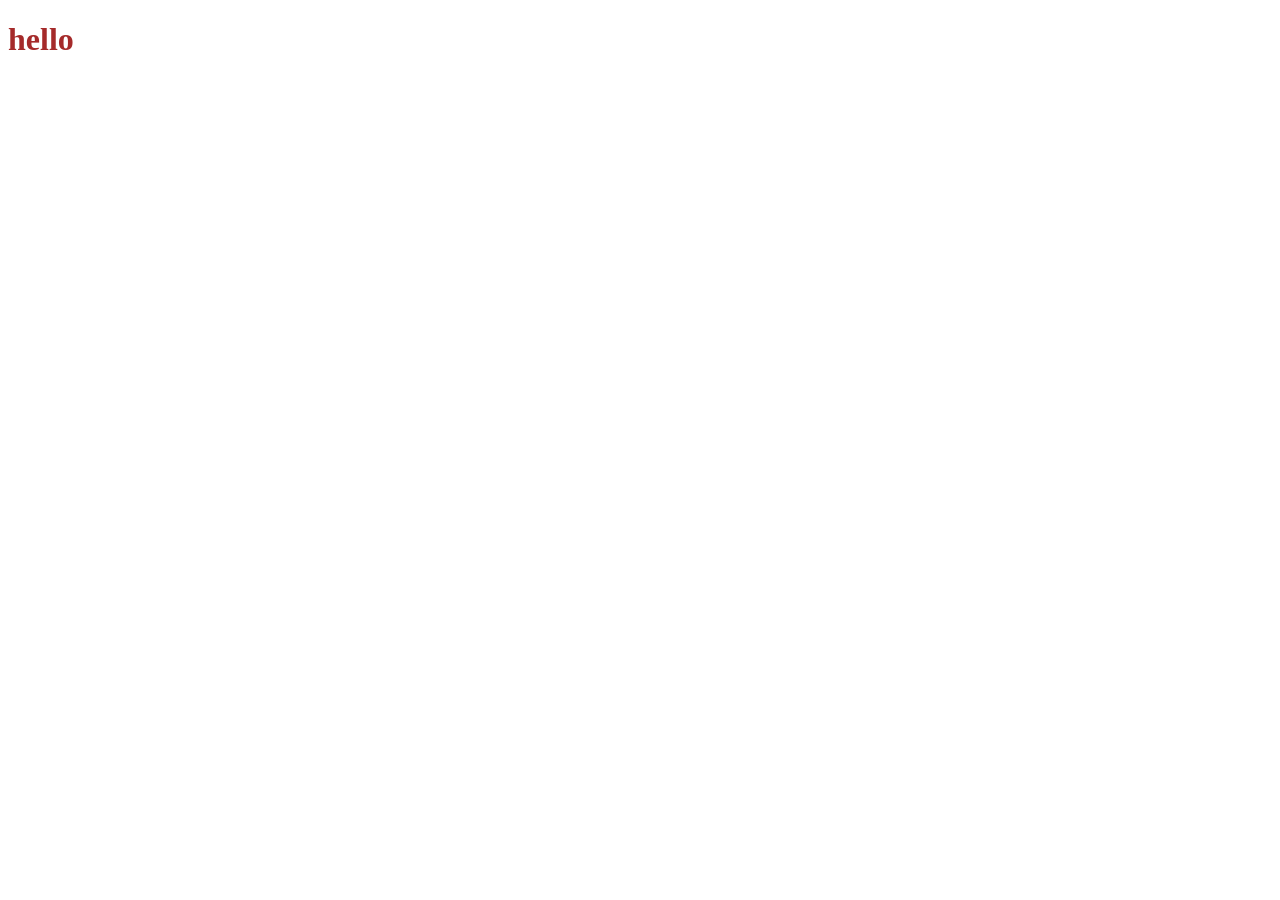
==== src/main/resources/static/index.html @ 69cc3de5 "commit" ====
<!DOCTYPE html>
<html lang="en">
<head>
    <meta charset="UTF-8">
    <meta name="viewport" content="width=device-width, initial-scale=1.0">
    <title>Document</title>
    <link rel="stylesheet" href="index.css">
</head>
<body>
    <h1>   hello </h1>
    <script src="index.js" ></script>
</body>
</html>
---- src/main/resources/static/index.css ----
h1{
    color:brown;
}
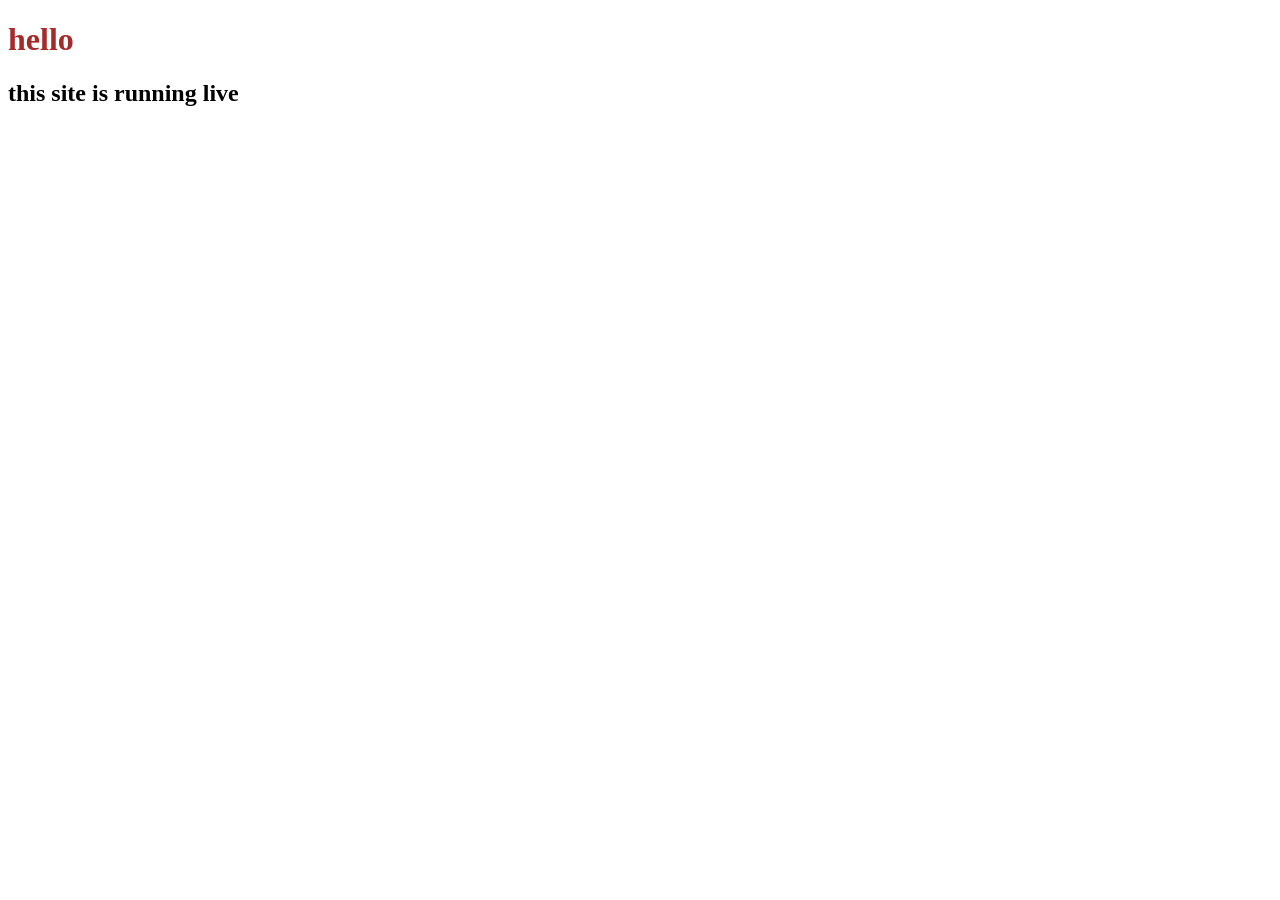
==== commit 00470859: "new comment" ====
--- a/src/main/resources/static/index.html
+++ b/src/main/resources/static/index.html
@@ -8,6 +8,7 @@
 </head>
 <body>
     <h1>   hello </h1>
+    <h2>this site is running live</h2>
     <script src="index.js" ></script>
 </body>
 </html>
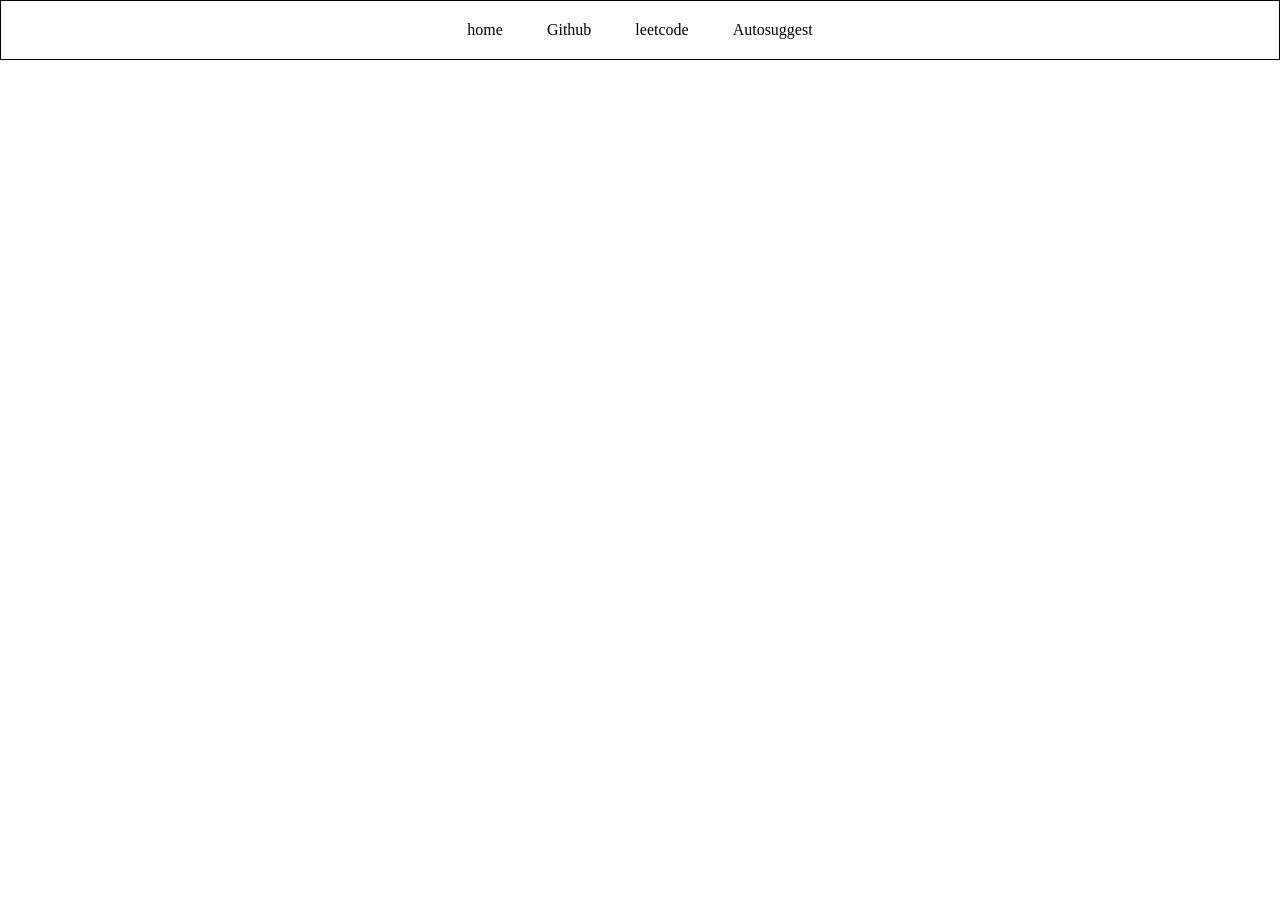
==== commit 5a39ada9: "css" ====
--- a/src/main/resources/static/index.html
+++ b/src/main/resources/static/index.html
@@ -7,8 +7,14 @@
     <link rel="stylesheet" href="index.css">
 </head>
 <body>
-    <h1>   hello </h1>
-    <h2>this site is running live</h2>
+    <div class="navbar">
+        <a href="">home</a>
+        <a href="https://github.com/">Github</a>
+        <a href="https://leetcode.com/problemset/">leetcode</a>
+        <a href="https://autosuggest-spring-yqb5.onrender.com">Autosuggest</a>
+    </div>
+    <!-- <h1>   hello </h1> -->
+    <!-- <h2>this site is running live</h2> -->
     <script src="index.js" ></script>
 </body>
 </html>
--- a/src/main/resources/static/index.css
+++ b/src/main/resources/static/index.css
@@ -1,3 +1,18 @@
 h1{
     color:brown;
+}
+body{
+    margin:0px;
+}
+.navbar{
+    border-style: solid;
+    border-width: 1px;
+    border-color: black;
+    padding: 20px;
+    text-align: center;
+}
+.navbar a{
+    padding:20px;
+    text-decoration: none;
+    color:black;
 }
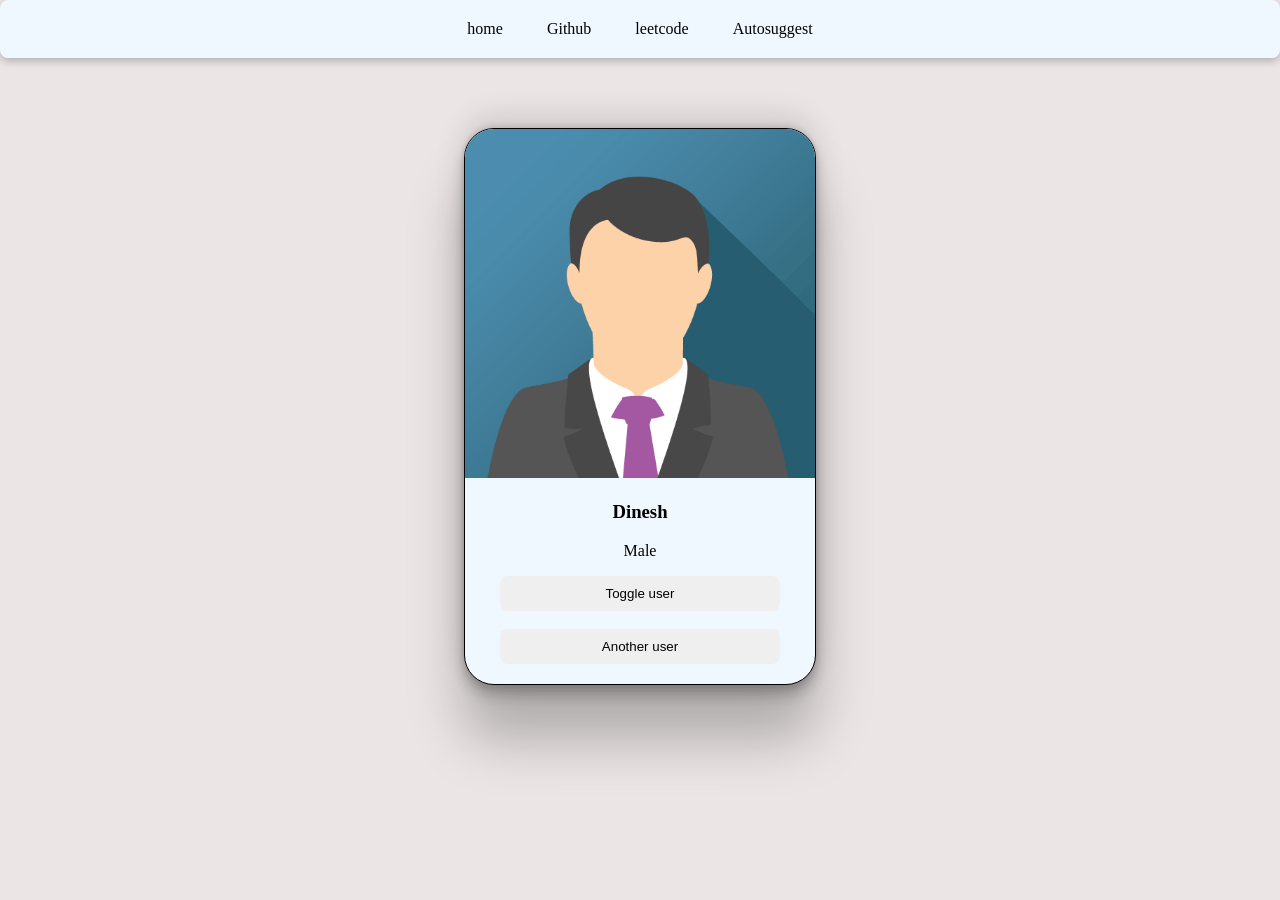
==== commit b236cce3: "image styling" ====
--- a/src/main/resources/static/index.html
+++ b/src/main/resources/static/index.html
@@ -13,6 +13,15 @@
         <a href="https://leetcode.com/problemset/">leetcode</a>
         <a href="https://autosuggest-spring-yqb5.onrender.com">Autosuggest</a>
     </div>
+    <div class="card">
+        <img src="john.png" alt="image not loaded">
+        <h3 id="user_name">Dinesh</h3>
+          <p>Male</p>
+          <button>Toggle user</button>
+          <br>
+          <br>
+          <button>Another user</button>
+    </div>
     <!-- <h1>   hello </h1> -->
     <!-- <h2>this site is running live</h2> -->
     <script src="index.js" ></script>
--- a/src/main/resources/static/index.css
+++ b/src/main/resources/static/index.css
@@ -3,16 +3,57 @@
 }
 body{
     margin:0px;
+    background-color: rgb(235, 229, 229);
 }
 .navbar{
-    border-style: solid;
+    background-color: aliceblue;
+    /* border-style: solid; */
     border-width: 1px;
     border-color: black;
     padding: 20px;
     text-align: center;
+    border-radius: 8px;
+    box-shadow: rgba(0, 0, 0, 0.24) 0px 3px 8px;
 }
 .navbar a{
     padding:20px;
     text-decoration: none;
     color:black;
-}+}
+.navbar a:hover{
+    color:burlywood;
+    background-color: rgb(30, 33, 22);
+}
+.card
+{
+    text-align: center;
+    border: 1px solid black;
+    width: 350px;
+    margin-left:auto;
+    margin-right: auto;
+    margin-top: 70px;
+    overflow: hidden;
+    padding-bottom: 20px;
+    border-radius: 30px;
+    background-color: aliceblue;
+    box-shadow: rgba(0, 0, 0, 0.25) 0px 54px 55px, rgba(0, 0, 0, 0.12) 0px -12px 30px, rgba(0, 0, 0, 0.12) 0px 4px 6px, rgba(0, 0, 0, 0.17) 0px 12px 13px, rgba(0, 0, 0, 0.09) 0px -3px 5px;
+}
+.card img{
+    width: 100%;
+    margin-left: auto;
+    margin-left: auto;
+}
+.card button{
+    color: black;
+    border-style: none;
+    padding: 10px;
+    width: 80%;
+    border-radius: 8px;
+
+}
+.card button:hover
+{
+    color: rgb(243, 209, 159);
+    background-color: black;
+}
+
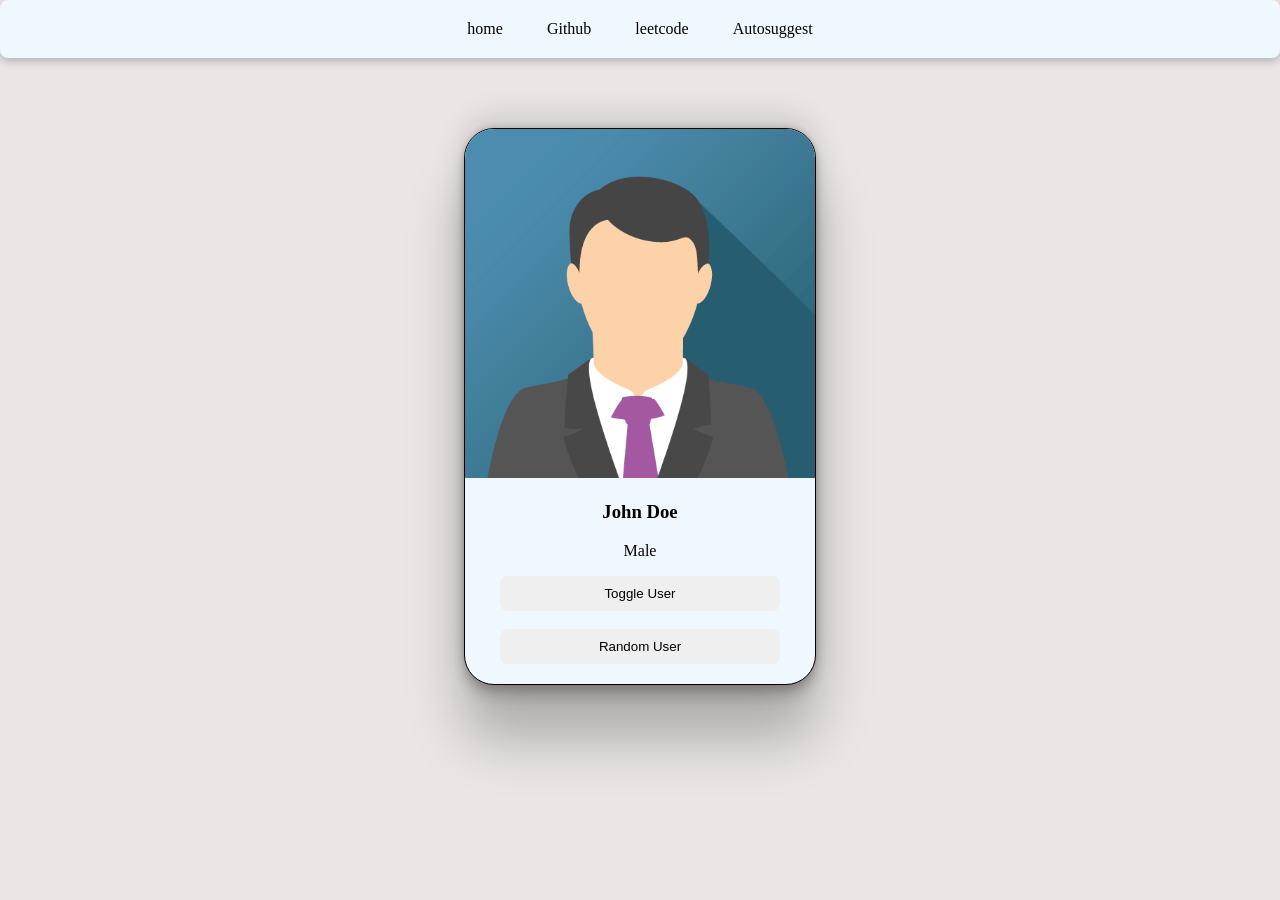
==== commit 80131193: "toggle user" ====
--- a/src/main/resources/static/index.html
+++ b/src/main/resources/static/index.html
@@ -14,13 +14,13 @@
         <a href="https://autosuggest-spring-yqb5.onrender.com">Autosuggest</a>
     </div>
     <div class="card">
-        <img src="john.png" alt="image not loaded">
-        <h3 id="user_name">Dinesh</h3>
-          <p>Male</p>
-          <button>Toggle user</button>
+        <img id="user_image" src="john.png" alt="image not loaded">
+        <h3 id="user_name">John Doe</h3>
+          <p id="user_gender">Male</p>
+          <button onclick="ToggleUser()">Toggle User</button>
           <br>
           <br>
-          <button>Another user</button>
+          <button>Random User</button>
     </div>
     <!-- <h1>   hello </h1> -->
     <!-- <h2>this site is running live</h2> -->
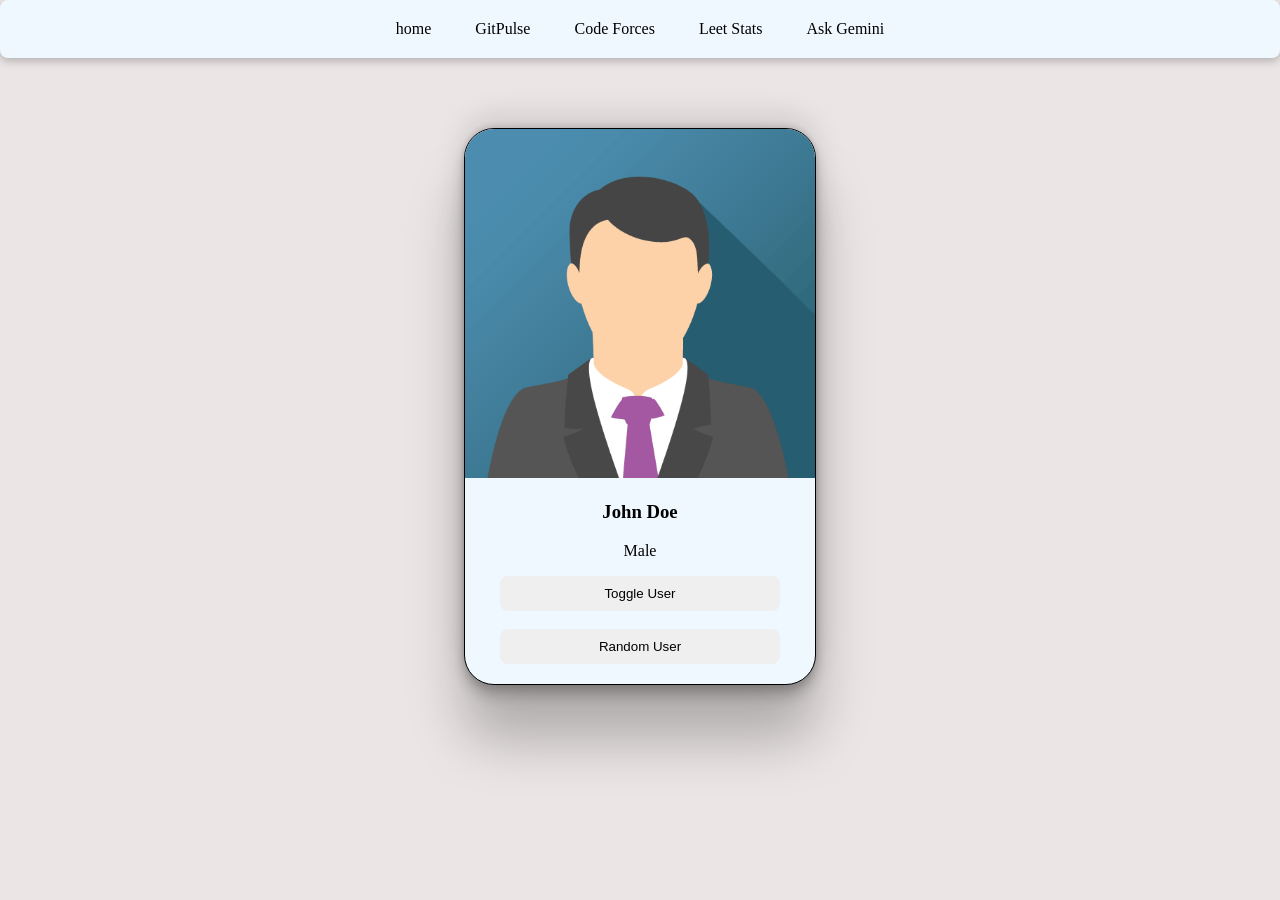
==== commit 302e7248: "adding code forces and gitpulse" ====
--- a/src/main/resources/static/index.html
+++ b/src/main/resources/static/index.html
@@ -9,9 +9,10 @@
 <body>
     <div class="navbar">
         <a href="">home</a>
-        <a href="https://github.com/">Github</a>
-        <a href="https://leetcode.com/problemset/">leetcode</a>
-        <a href="https://autosuggest-spring-yqb5.onrender.com">Autosuggest</a>
+        <a href="gitpulse.html" target="_blank">GitPulse</a>
+        <a href="codeforces-stats.html" target="_blank">Code Forces</a>
+        <a href="leetcode-stats.html" target="_blank">Leet Stats</a>
+        <a href="ask-gemini.html"  target="_blank">Ask Gemini</a>
     </div>
     <div class="card">
         <img id="user_image" src="john.png" alt="image not loaded">
@@ -20,7 +21,7 @@
           <button onclick="ToggleUser()">Toggle User</button>
           <br>
           <br>
-          <button>Random User</button>
+          <button onclick="RandomUser()">Random User</button>
     </div>
     <!-- <h1>   hello </h1> -->
     <!-- <h2>this site is running live</h2> -->
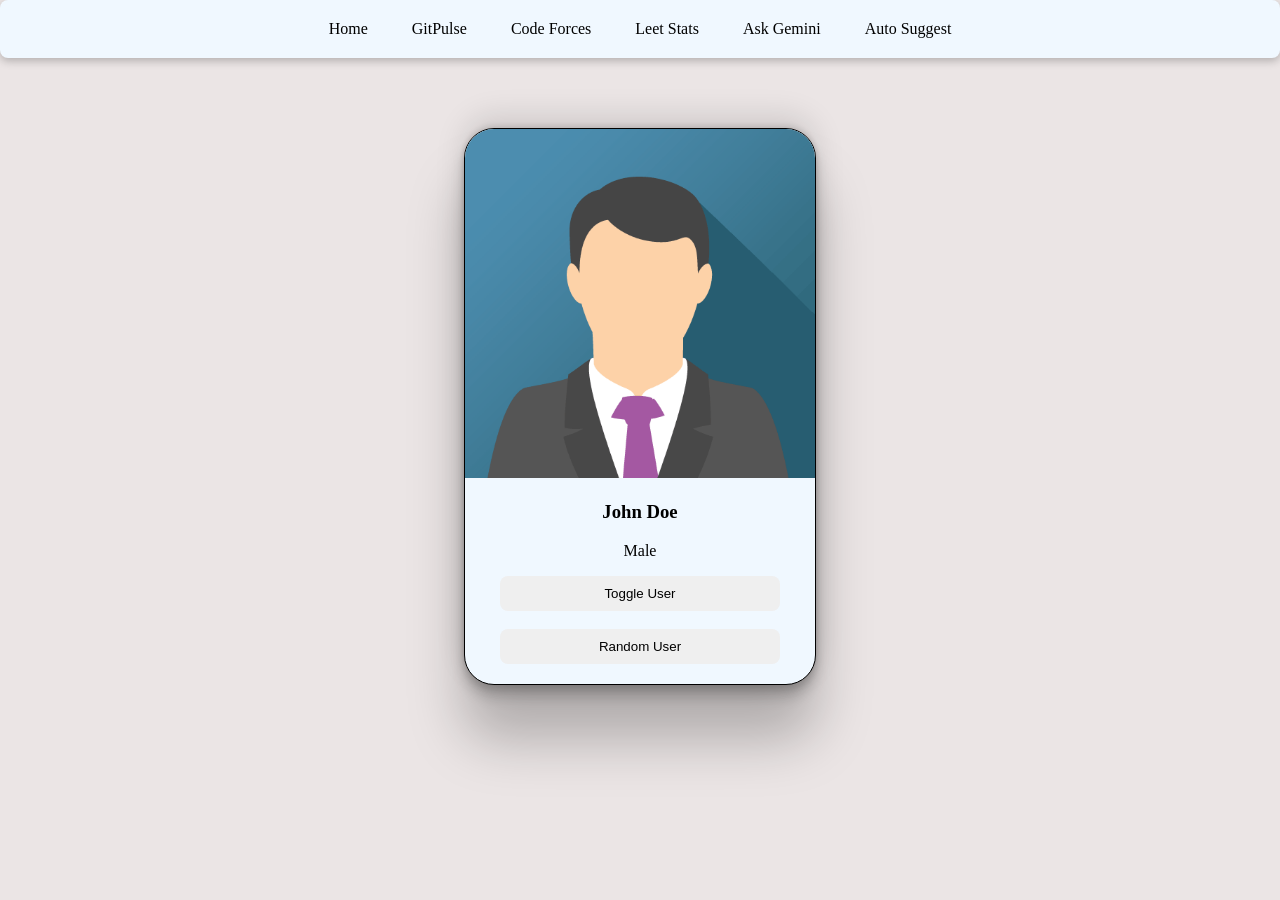
==== commit 0edc31e5: "updated" ====
--- a/src/main/resources/static/index.html
+++ b/src/main/resources/static/index.html
@@ -8,11 +8,12 @@
 </head>
 <body>
     <div class="navbar">
-        <a href="">home</a>
+        <a href="">Home</a>
         <a href="gitpulse.html" target="_blank">GitPulse</a>
         <a href="codeforces-stats.html" target="_blank">Code Forces</a>
         <a href="leetcode-stats.html" target="_blank">Leet Stats</a>
         <a href="ask-gemini.html"  target="_blank">Ask Gemini</a>
+        <a href="autosuggest.html">Auto Suggest</a>
     </div>
     <div class="card">
         <img id="user_image" src="john.png" alt="image not loaded">
